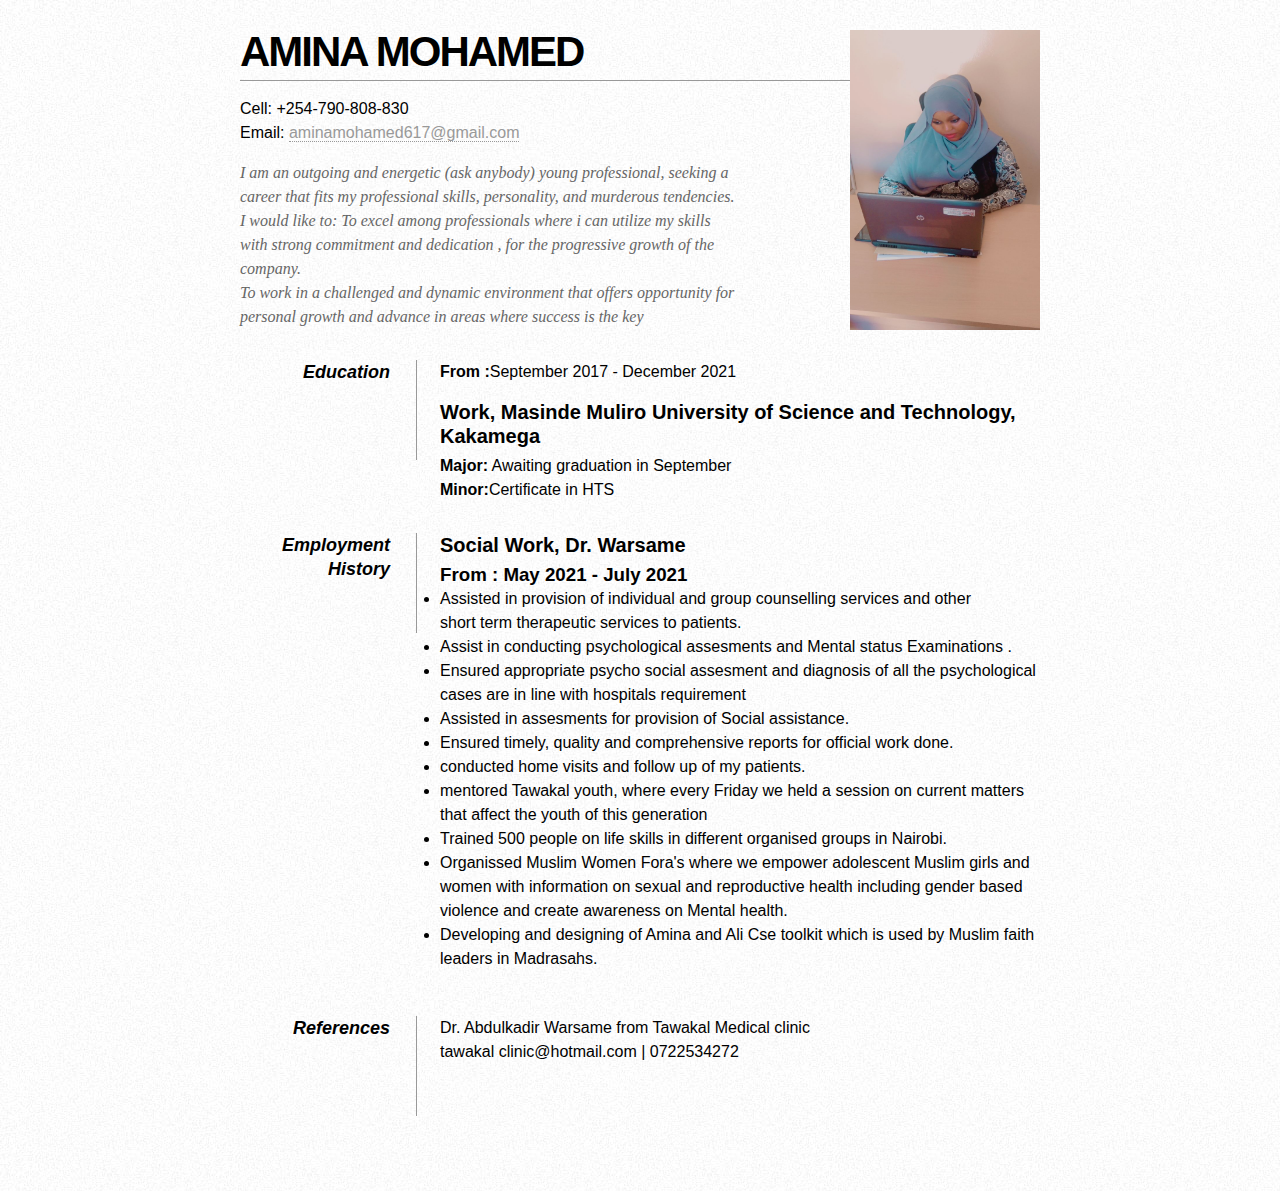
==== index.html @ 557a9e4f "Rename amish.html to index.html" ====
<!DOCTYPE html>
<html lang="en">
<head>
    <meta charset="UTF-8">
    <meta http-equiv="X-UA-Compatible" content="IE=edge">
    <meta name="viewport" content="width=device-width, initial-scale=1.0">
    <link href="https://cdn.jsdelivr.net/npm/bootstrap@5.1.1/dist/css/bootstrap.min.css" rel="stylesheet" integrity="sha384-F3w7mX95PdgyTmZZMECAngseQB83DfGTowi0iMjiWaeVhAn4FJkqJByhZMI3AhiU" crossorigin="anonymous">
    <link href="amish.css" rel="stylesheet">
    <title>AMINA MOHAMED</title>

</head>
<body>

    <div class="container">
    
    <div id="page-wrap">
    
        <img src="amish.jpeg" alt="Photo of Cthulu" id="pic" width="190px" height="300px" />
    
        <div id="contact-info" class="vcard">
        
            <!-- Microformats! -->
        
            <h1 class="fn">AMINA MOHAMED</h1>
        
            <p>
                Cell: <span class="tel">+254-790-808-830</span><br />
                Email: <a class="email" href="mailto:greatoldone@lovecraft.com">aminamohamed617@gmail.com</a>
            </p>
        </div>
                
        <div id="objective">
            <p>
                I am an outgoing and energetic (ask anybody) young professional, seeking a 
                career that fits my professional skills, personality, and murderous tendencies. 
                
                I would like to: To excel among professionals where i can utilize my skills with strong commitment and dedication , for the progressive growth of the company.<br>
                To work in a challenged and dynamic environment that offers opportunity for personal growth and advance in areas where success is the key
            </p>
        </div>
        
        <div class="clear"></div>
        
        <dl>
            <dd class="clear"></dd>
            
            <dt>Education</dt>
            <dd>
                <p><strong>From :</strong>September 2017 - December 2021</p>
                <h2><strong> Work, Masinde Muliro University of Science and Technology,<br>
                Kakamega</strong></h2>
                <p><strong>Major:</strong> Awaiting graduation in September<br />
                   <strong>Minor:</strong>Certificate in HTS</p>
            </dd>
            
            <dd class="clear"></dd>
            
            <dt>Employment History</dt>
            <dd>
                <h2>Social Work, Dr. Warsame</h2>
                <h3>From : May 2021 - July 2021</h3>
                
                    <li>Assisted in provision of individual and group counselling services and other <br>
                    short term therapeutic services to patients.
                    </li>
                    <li>
                        Assist in conducting psychological assesments and Mental status Examinations .
                    </li>

                    <li>Ensured appropriate psycho social assesment and diagnosis of all the psychological cases are in line with hospitals requirement</li>
                    <li>
                        Assisted in assesments for provision of Social assistance.
                    </li>
                    <li>
                        Ensured timely, quality and comprehensive reports for official work done.
                    </li>
                    
                    <li>
                        conducted home visits and follow up of my patients.
                    </li>

                    <li>
                        mentored Tawakal youth, where every Friday we held a session on current matters that affect the youth of this generation
                    </li>
                    <li>
                        Trained 500 people on life skills in different organised groups in Nairobi.
                    </li>
                    <li>
                        Organissed Muslim Women Fora's where we empower adolescent Muslim girls and women with information on sexual and reproductive health including gender based violence and create awareness on Mental health.

                    </li>

                    <li>
                        Developing and designing of Amina and Ali Cse toolkit which is used by Muslim faith leaders in Madrasahs.
                    </li>
               
            </dd>
            
            <dd class="clear"></dd>
            
            
            <dd class="clear"></dd>
            
            
            <dd class="clear"></dd>
            
            <dt>References</dt>
            <dd>Dr. Abdulkadir Warsame from Tawakal Medical clinic <br>
            tawakal clinic@hotmail.com | 0722534272</dd>
            
            <dd class="clear"></dd>
        </dl>
        
        <div class="clear"></div>
    
    </div>
    </div>

</body>
</html>
---- amish.css ----
* { margin: 0; padding: 0; }
body {
     font: 16px Helvetica, Sans-Serif; line-height: 24px; background: url(noise.jpg);
     }
.clear {
     clear: both;
     }
#page-wrap {
     width: 800px; margin: 40px auto 60px;
     }
#pic {
     float: right; margin: -30px 0 0 0;
     padding-top: 20px;
    }
h1 {
     margin: 0 0 16px 0;
      padding: 0 0 16px 0;
       font-size: 42px;
        font-weight: bold;
         letter-spacing: -2px;
         border-bottom: 1px solid #999;
         }
h2 {
     font-size: 20px;
      margin: 0 0 6px 0; 
      position: relative;
     }
h2 span { 
    position: absolute;
     bottom: 0; 
     right: 0; 
     font-style: italic;
    font-family: Georgia, Serif;
    font-size: 16px;
    color: #999;
    font-weight: normal;
         }
p {
     margin: 0 0 16px 0;
     }
a {
     color: #999; 
     text-decoration: none;
      border-bottom: 1px dotted #999;
     }
a:hover {
     border-bottom-style: solid; 
     color: black;
     }
ul {
     margin: 0 0 32px 17px;
     }
#objective { 
    width: 500px;
     float: left; 
}
#objective p {
     font-family: Georgia, Serif;
      font-style: italic;
       color: #666; 
    }
dt { 
    font-style: italic;
     font-weight: bold; 
     font-size: 18px; 
     text-align: right; 
     padding: 0 26px 0 0; 
     width: 150px; float: left; height: 100px; border-right: 1px solid #999;
      }
dd {
     width: 600px; float: right;
     }
dd.clear { 
    float: none; margin: 0; height: 15px; 
}
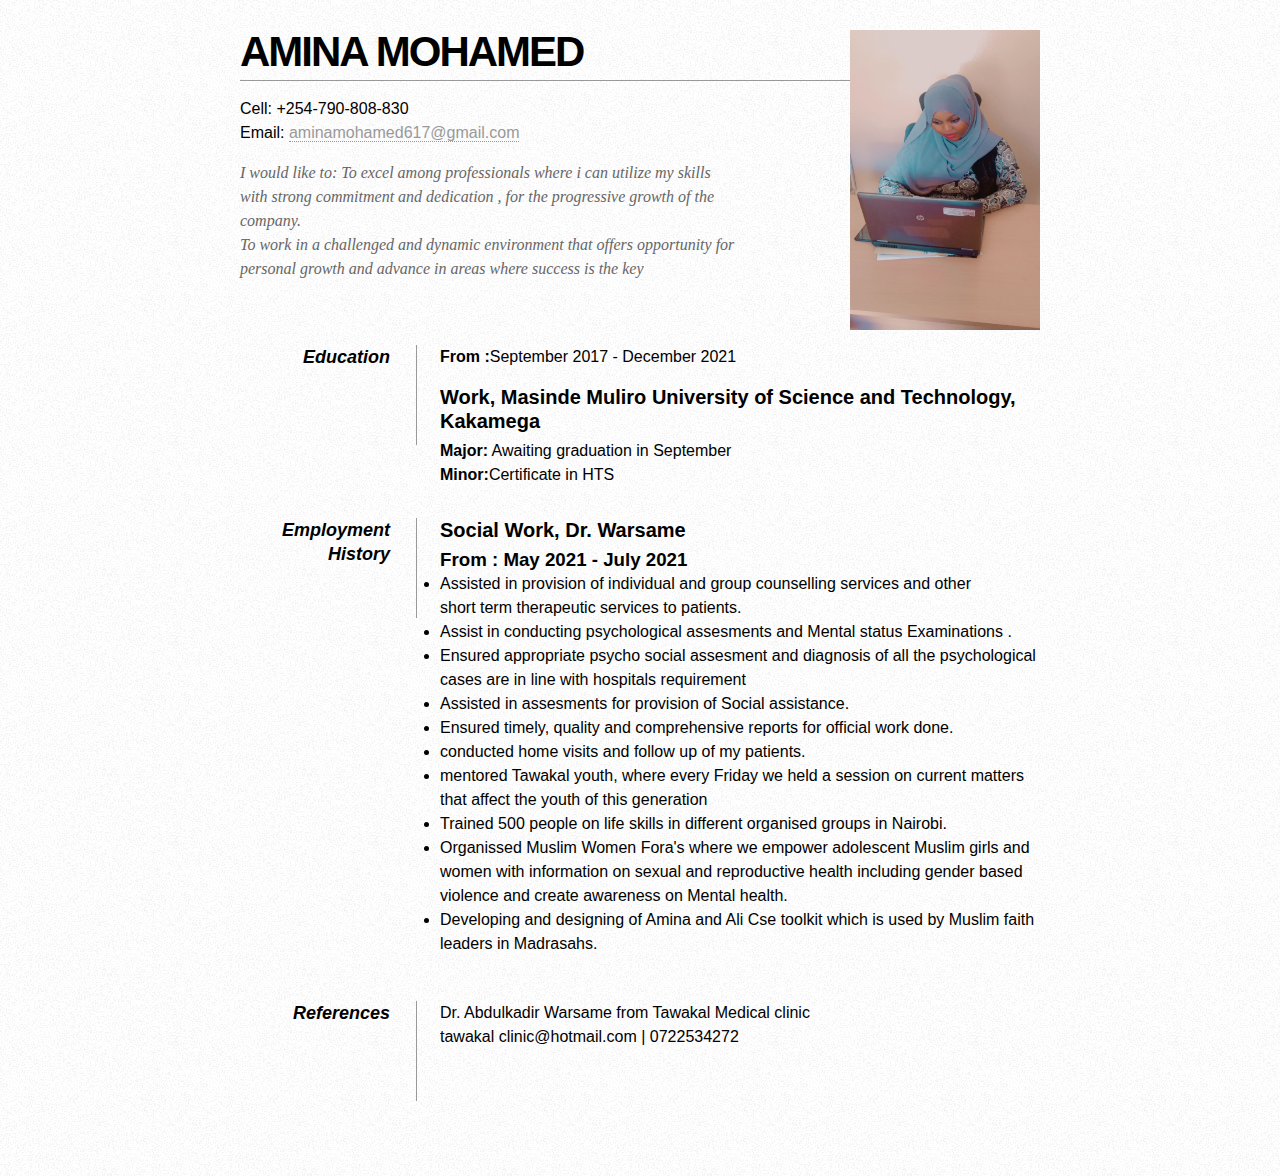
==== commit 6ac9566f: "Update index.html" ====
--- a/index.html
+++ b/index.html
@@ -25,15 +25,12 @@
         
             <p>
                 Cell: <span class="tel">+254-790-808-830</span><br />
-                Email: <a class="email" href="mailto:greatoldone@lovecraft.com">aminamohamed617@gmail.com</a>
+                Email: <a class="email" href="aminamohamed617@gmail.com">aminamohamed617@gmail.com</a>
             </p>
         </div>
                 
         <div id="objective">
             <p>
-                I am an outgoing and energetic (ask anybody) young professional, seeking a 
-                career that fits my professional skills, personality, and murderous tendencies. 
-                
                 I would like to: To excel among professionals where i can utilize my skills with strong commitment and dedication , for the progressive growth of the company.<br>
                 To work in a challenged and dynamic environment that offers opportunity for personal growth and advance in areas where success is the key
             </p>
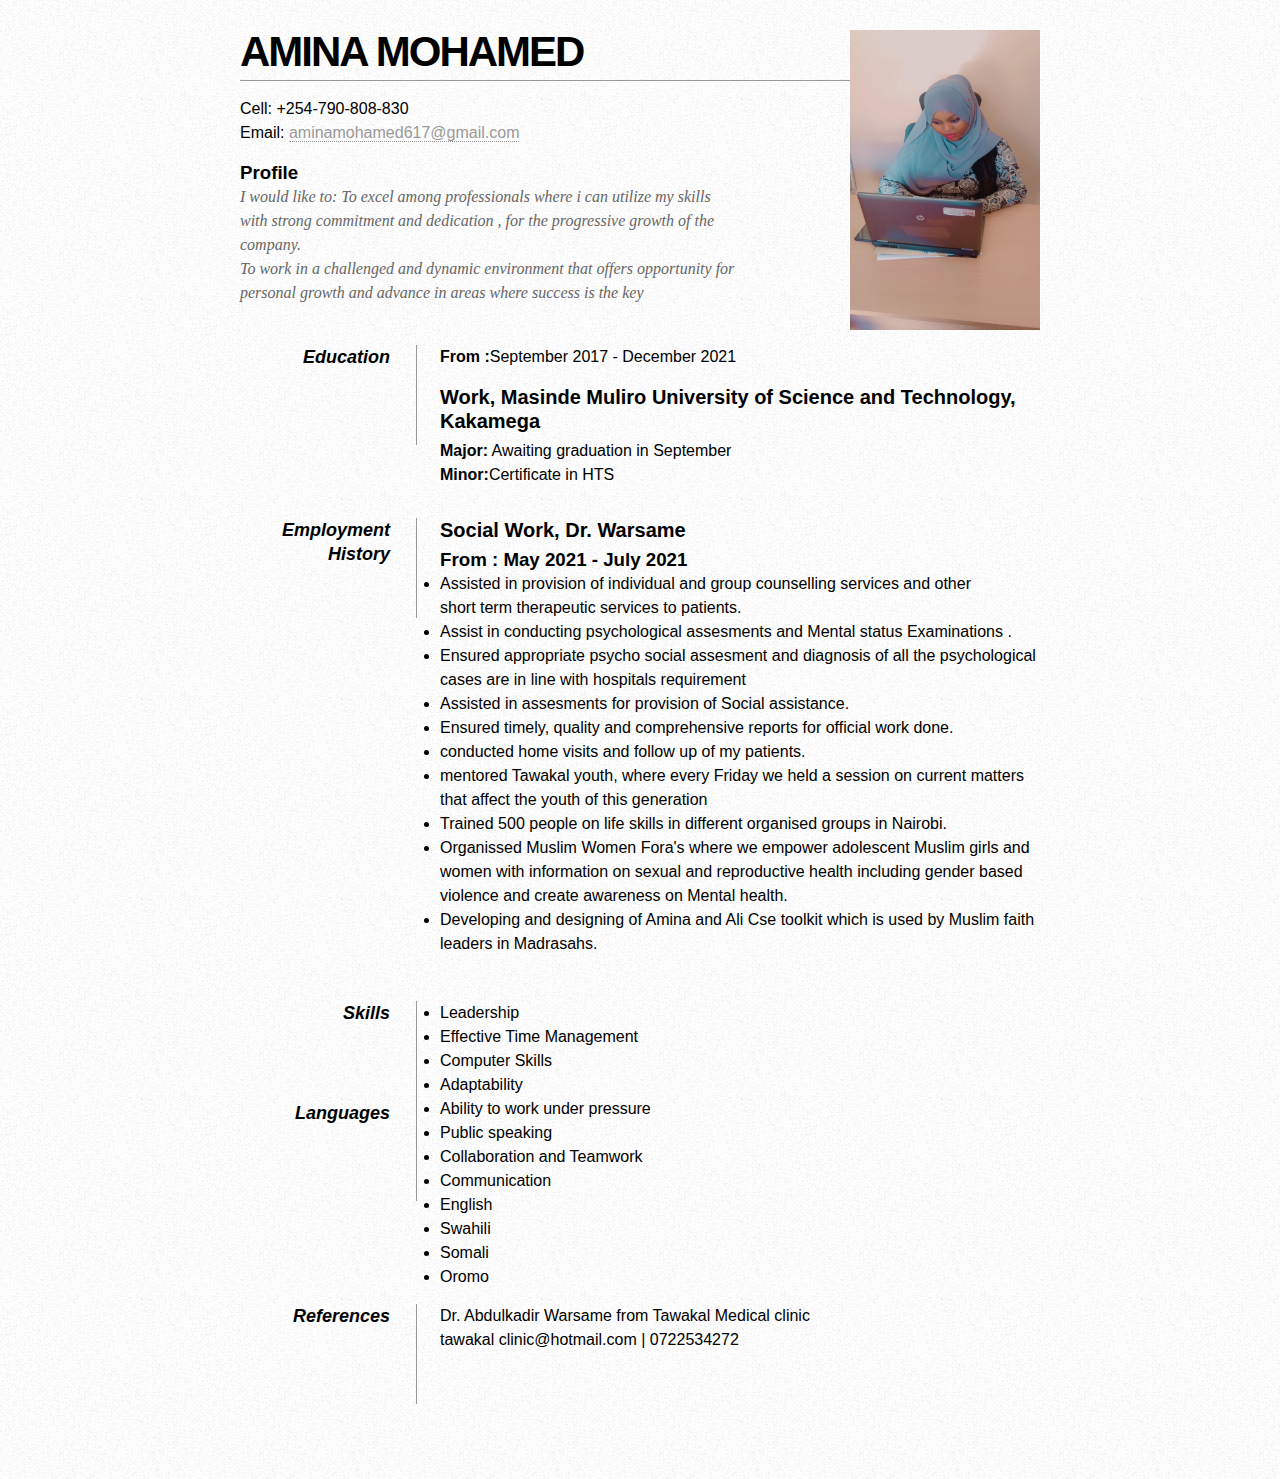
==== commit 5e5f5af3: "Update index.html" ====
--- a/index.html
+++ b/index.html
@@ -30,6 +30,7 @@
         </div>
                 
         <div id="objective">
+            <h3><strong>Profile</strong></h3>
             <p>
                 I would like to: To excel among professionals where i can utilize my skills with strong commitment and dedication , for the progressive growth of the company.<br>
                 To work in a challenged and dynamic environment that offers opportunity for personal growth and advance in areas where success is the key
@@ -100,6 +101,28 @@
             
             
             <dd class="clear"></dd>
+            <dt>Skills</dt>
+            <dd>
+                <li>Leadership</li>
+                <li>Effective Time Management</li>
+                <li>Computer Skills</li>
+                <li>Adaptability</li>
+                <li>Ability to work under pressure</li>
+                <li>Public speaking</li>
+                <li>Collaboration and Teamwork</li>
+                <li>Communication</li>
+            </dd>
+            
+            <dt>Languages</dt>
+            <dd>
+                <li>English</li>
+                <li>Swahili</li>
+                <li>Somali</li>
+                <li>Oromo</li>
+   
+            </dd>
+            
+            <dd class="clear"></dd>
             
             <dt>References</dt>
             <dd>Dr. Abdulkadir Warsame from Tawakal Medical clinic <br>
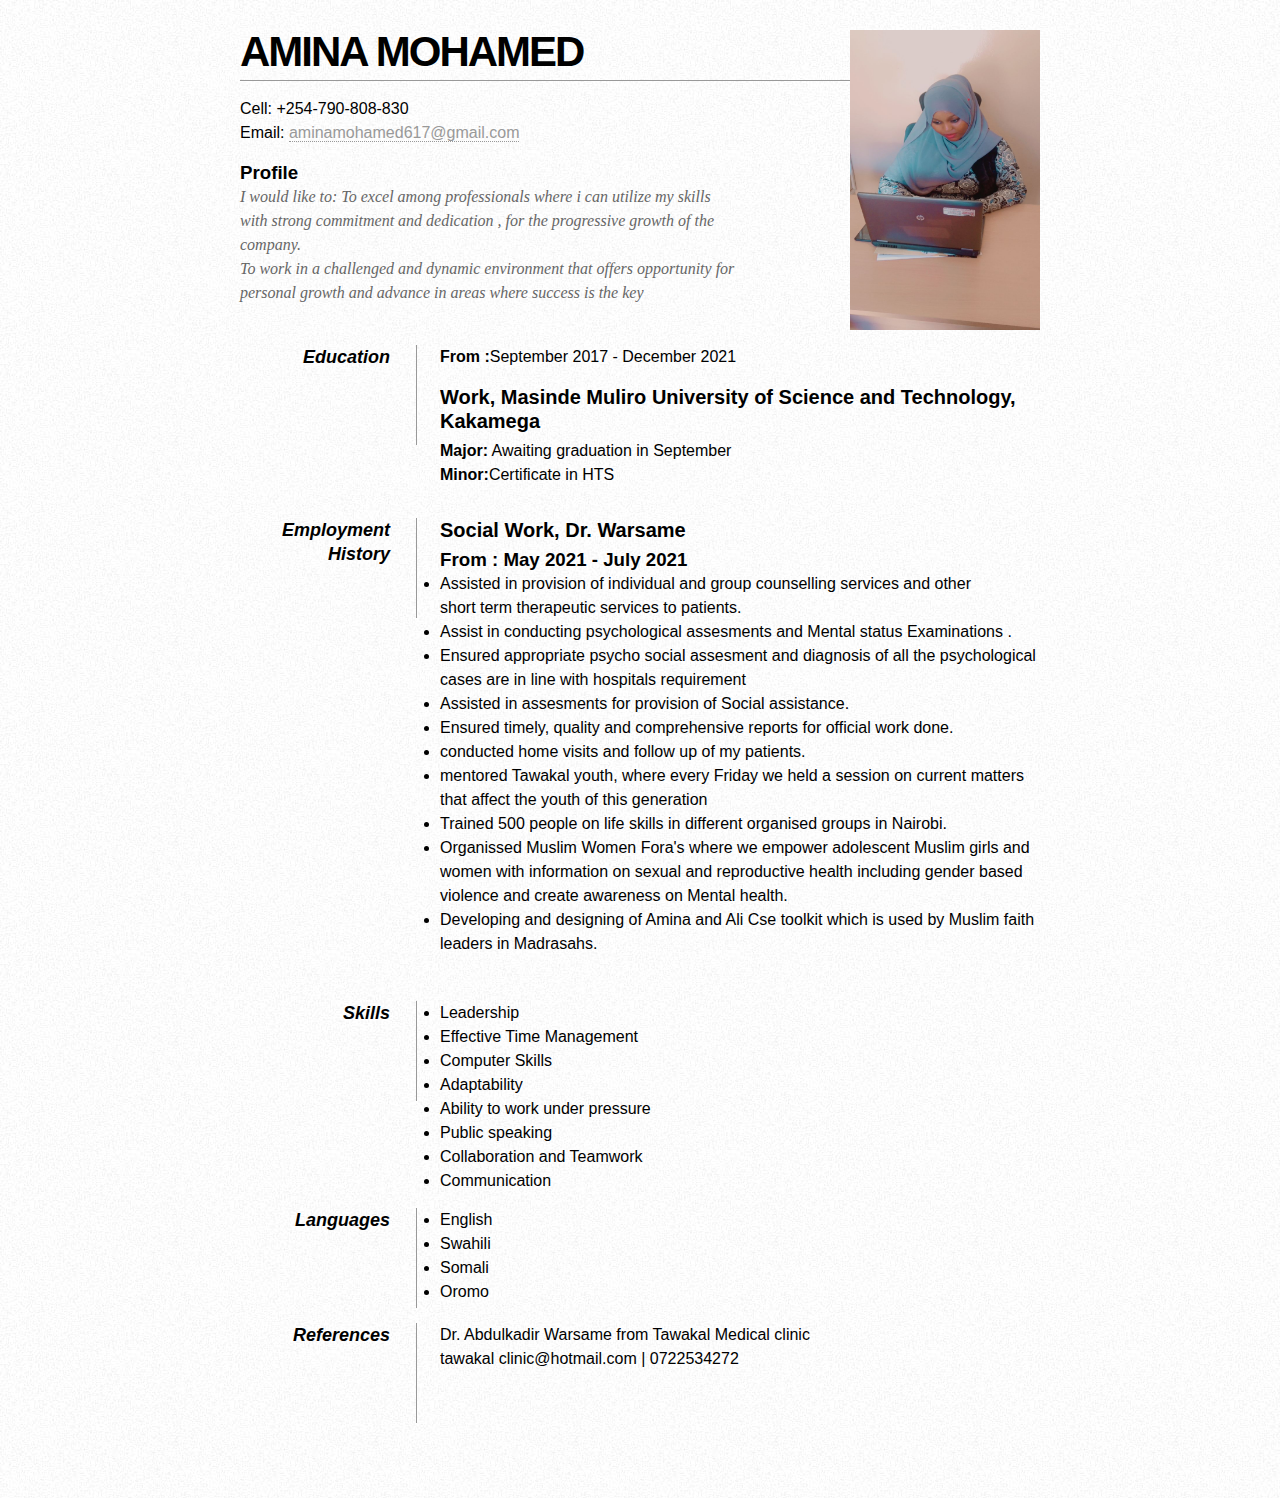
==== commit 5e164892: "Update index.html" ====
--- a/index.html
+++ b/index.html
@@ -112,7 +112,8 @@
                 <li>Collaboration and Teamwork</li>
                 <li>Communication</li>
             </dd>
-            
+             
+            <dd class="clear"></dd>
             <dt>Languages</dt>
             <dd>
                 <li>English</li>
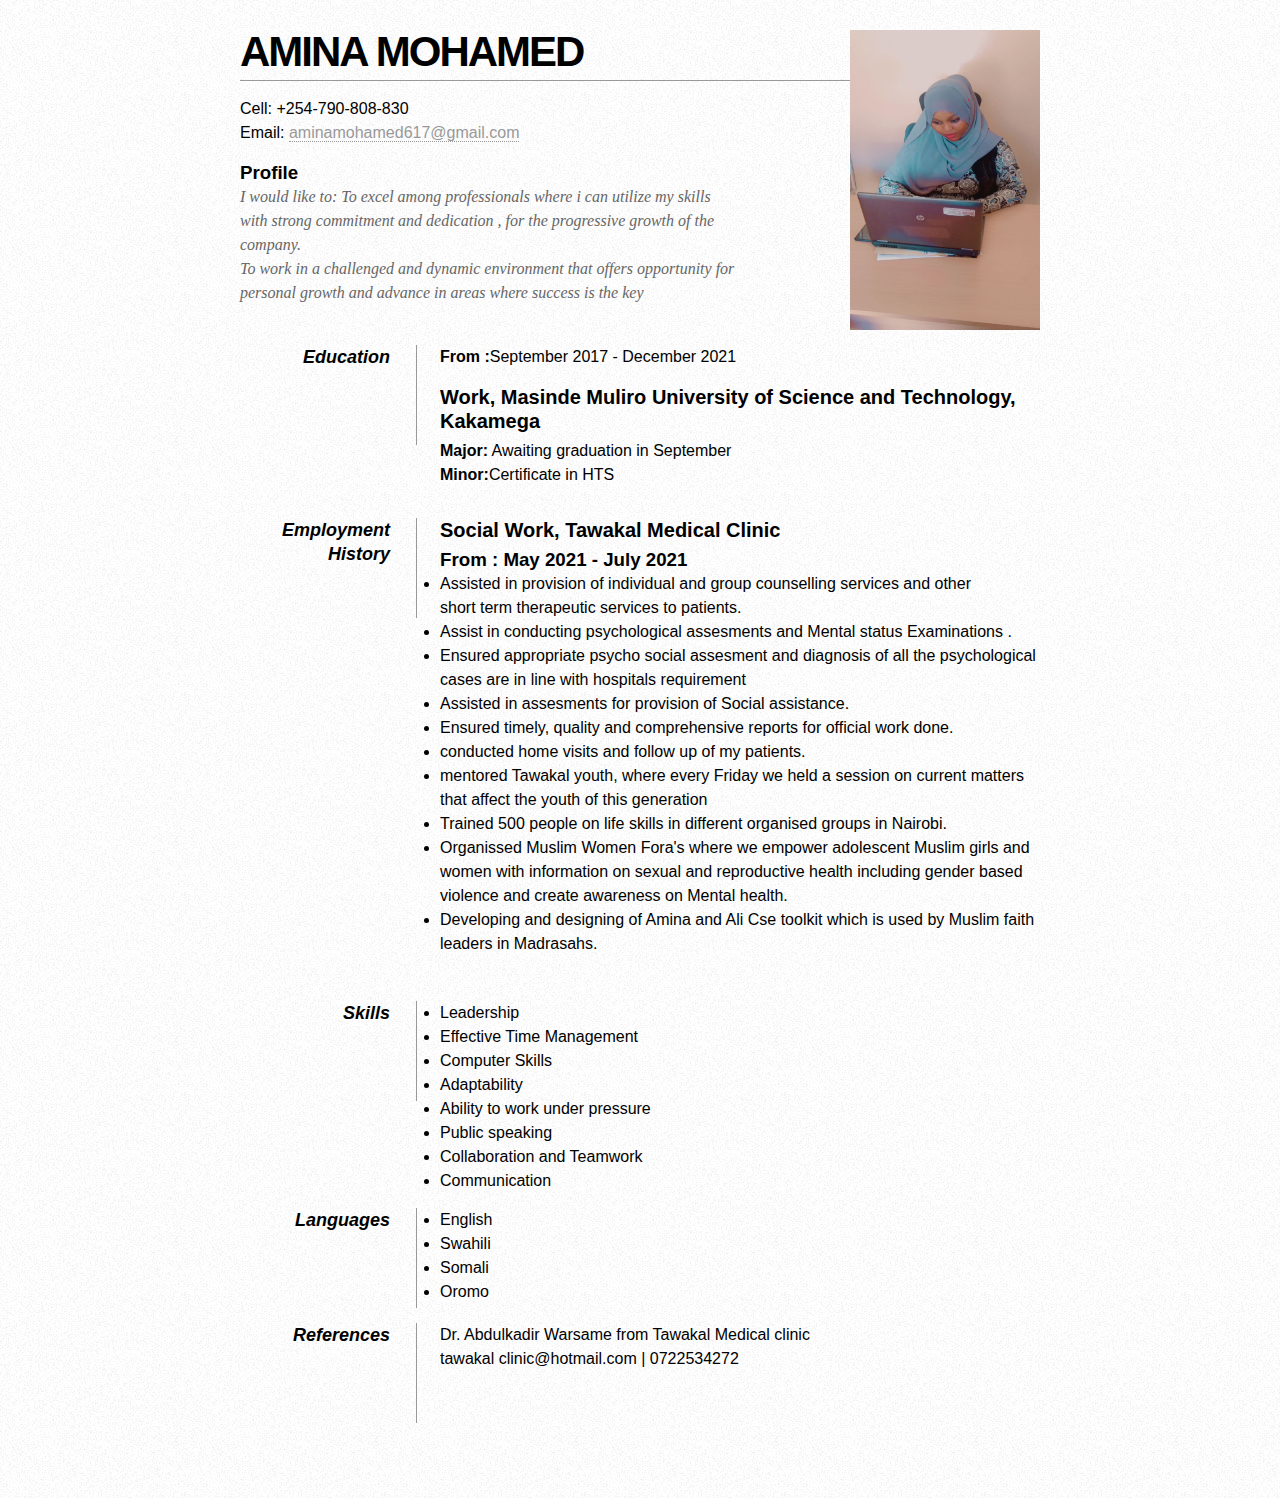
==== commit 2f5b6247: "Update index.html" ====
--- a/index.html
+++ b/index.html
@@ -55,7 +55,7 @@
             
             <dt>Employment History</dt>
             <dd>
-                <h2>Social Work, Dr. Warsame</h2>
+                <h2>Social Work, Tawakal Medical Clinic</h2>
                 <h3>From : May 2021 - July 2021</h3>
                 
                     <li>Assisted in provision of individual and group counselling services and other <br>
